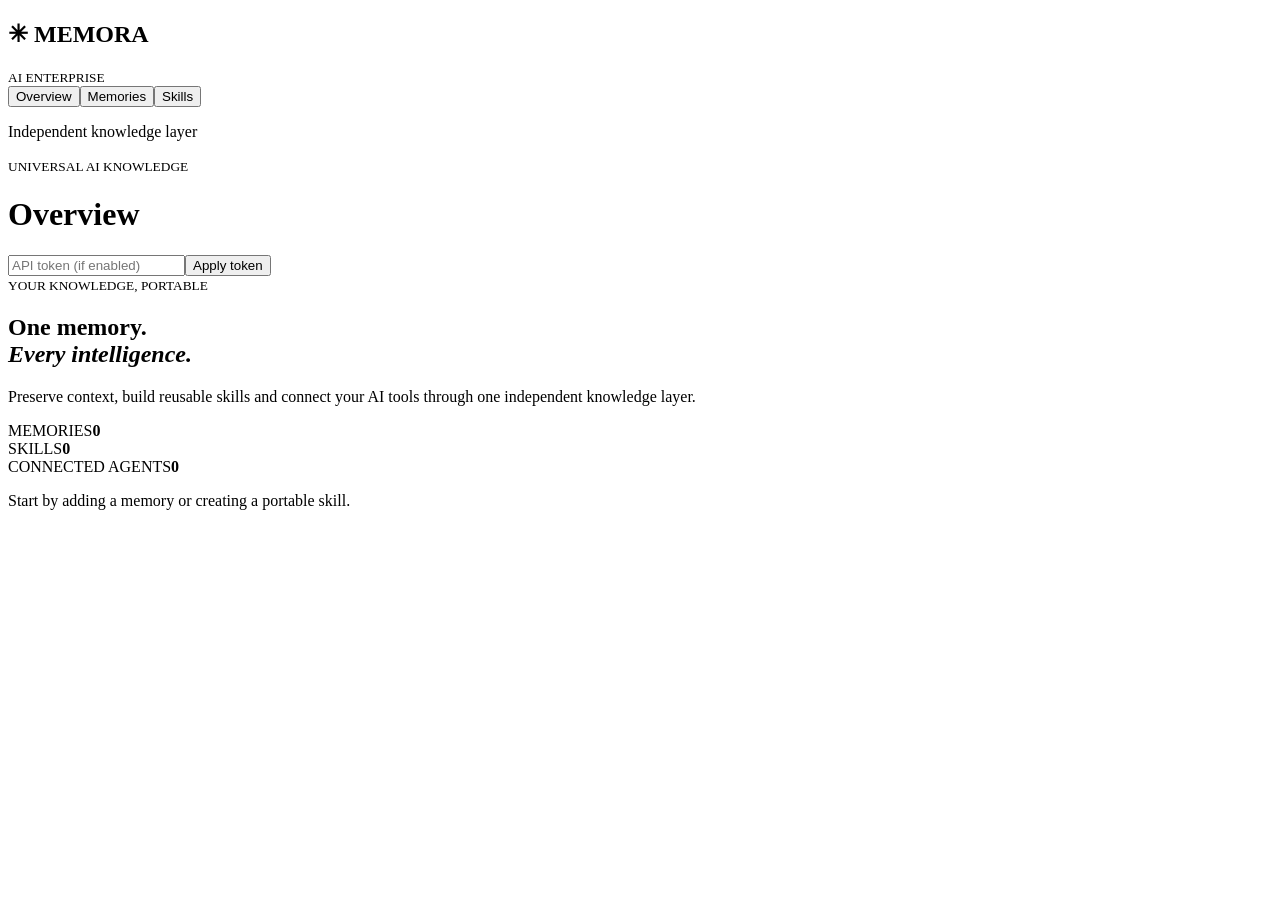
==== frontend/index.html @ 5c262a71 "Add MEMORA web dashboard" ====
<!doctype html>
<html lang="en"><head><meta charset="utf-8"><meta name="viewport" content="width=device-width,initial-scale=1"><title>MEMORA AI</title><link rel="stylesheet" href="/assets/style.css"></head>
<body><aside><h2>✳ MEMORA</h2><small>AI ENTERPRISE</small><nav><button data-tab="overview">Overview</button><button data-tab="memories">Memories</button><button data-tab="skills">Skills</button></nav><p>Independent knowledge layer</p></aside>
<main><header><div><small>UNIVERSAL AI KNOWLEDGE</small><h1 id="title">Overview</h1></div><div class="authbox"><input id="api-token" type="password" placeholder="API token (if enabled)"><button id="save-token">Apply token</button></div></header>
<section id="overview"><div class="hero"><small>YOUR KNOWLEDGE, PORTABLE</small><h2>One memory.<br><em>Every intelligence.</em></h2><p>Preserve context, build reusable skills and connect your AI tools through one independent knowledge layer.</p></div><div class="stats"><article>MEMORIES<strong id="mc">0</strong></article><article>SKILLS<strong id="sc">0</strong></article><article>CONNECTED AGENTS<strong>0</strong></article></div><p class="muted">Start by adding a memory or creating a portable skill.</p></section>
<section id="memories" hidden><h2>Memory center</h2><form id="mf"><input name="title" placeholder="Memory title" required><textarea name="content" placeholder="What should be remembered?" required></textarea><input name="tags" placeholder="Tags separated by commas"><button>Save memory</button></form><div id="ml"></div></section>
<section id="skills" hidden><h2>Skills library</h2><form id="sf"><input name="name" placeholder="Skill name" required><input name="description" placeholder="Description"><textarea name="instructions" placeholder="Instructions / SKILL.md content" required></textarea><button>Save skill</button></form><div id="sl"></div></section></main><script src="/assets/app.js"></script></body></html>
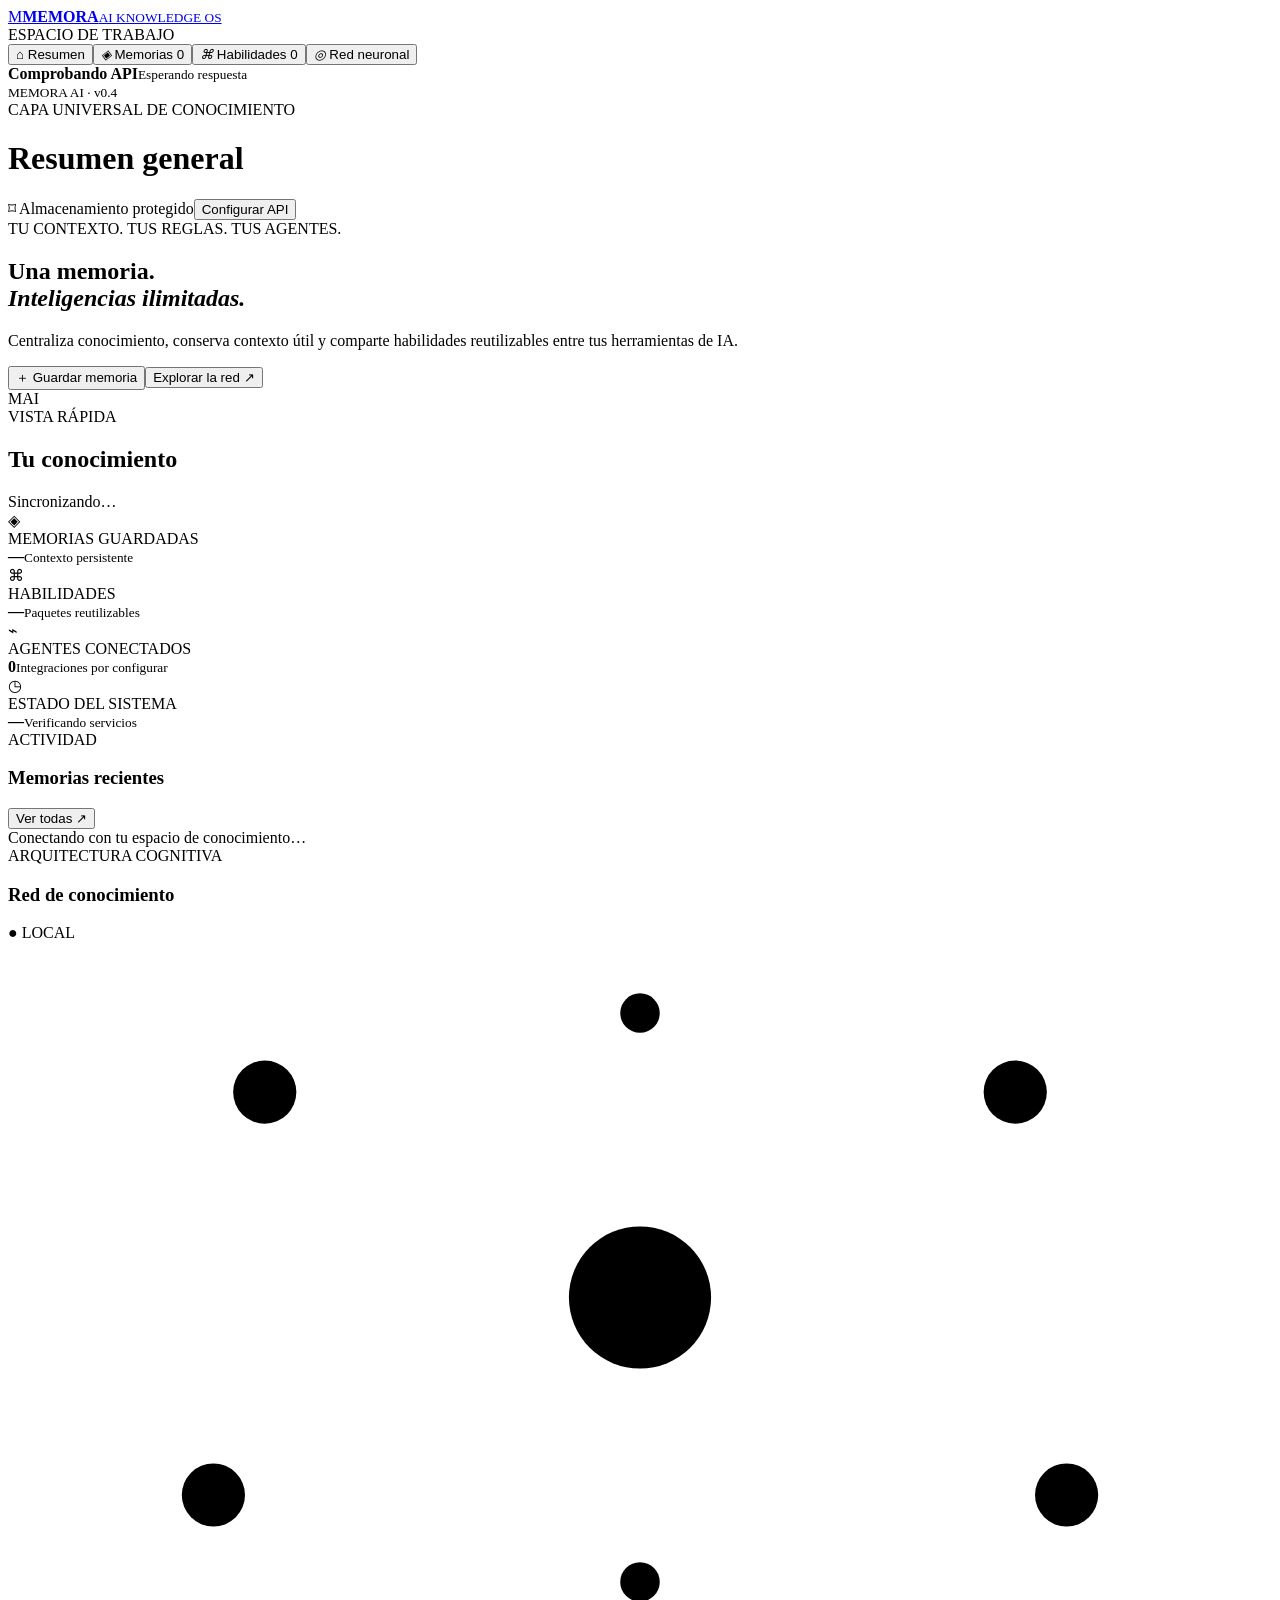
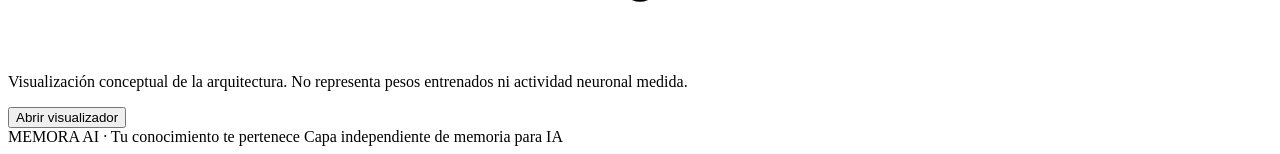
==== commit a2ff94d6: "Redesign dashboard in Spanish with knowledge graph" ====
--- a/frontend/index.html
+++ b/frontend/index.html
@@ -1,7 +1,16 @@
 <!doctype html>
-<html lang="en"><head><meta charset="utf-8"><meta name="viewport" content="width=device-width,initial-scale=1"><title>MEMORA AI</title><link rel="stylesheet" href="/assets/style.css"></head>
-<body><aside><h2>✳ MEMORA</h2><small>AI ENTERPRISE</small><nav><button data-tab="overview">Overview</button><button data-tab="memories">Memories</button><button data-tab="skills">Skills</button></nav><p>Independent knowledge layer</p></aside>
-<main><header><div><small>UNIVERSAL AI KNOWLEDGE</small><h1 id="title">Overview</h1></div><div class="authbox"><input id="api-token" type="password" placeholder="API token (if enabled)"><button id="save-token">Apply token</button></div></header>
-<section id="overview"><div class="hero"><small>YOUR KNOWLEDGE, PORTABLE</small><h2>One memory.<br><em>Every intelligence.</em></h2><p>Preserve context, build reusable skills and connect your AI tools through one independent knowledge layer.</p></div><div class="stats"><article>MEMORIES<strong id="mc">0</strong></article><article>SKILLS<strong id="sc">0</strong></article><article>CONNECTED AGENTS<strong>0</strong></article></div><p class="muted">Start by adding a memory or creating a portable skill.</p></section>
-<section id="memories" hidden><h2>Memory center</h2><form id="mf"><input name="title" placeholder="Memory title" required><textarea name="content" placeholder="What should be remembered?" required></textarea><input name="tags" placeholder="Tags separated by commas"><button>Save memory</button></form><div id="ml"></div></section>
-<section id="skills" hidden><h2>Skills library</h2><form id="sf"><input name="name" placeholder="Skill name" required><input name="description" placeholder="Description"><textarea name="instructions" placeholder="Instructions / SKILL.md content" required></textarea><button>Save skill</button></form><div id="sl"></div></section></main><script src="/assets/app.js"></script></body></html>+<html lang="es"><head><meta charset="utf-8"><meta name="viewport" content="width=device-width,initial-scale=1"><meta name="theme-color" content="#090e18"><meta name="description" content="MEMORA AI — memoria persistente y habilidades portables para agentes de inteligencia artificial"><title>MEMORA AI · Centro de conocimiento</title><link rel="stylesheet" href="/assets/style.css"></head>
+<body>
+<aside class="sidebar"><a class="brand" href="#" data-tab="overview"><span class="brandmark">M</span><span><b>MEMORA</b><small>AI KNOWLEDGE OS</small></span></a><div class="workspace-label">ESPACIO DE TRABAJO</div><nav><button class="nav active" data-tab="overview"><i>⌂</i> Resumen</button><button class="nav" data-tab="memories"><i>◈</i> Memorias <span id="nav-memories">0</span></button><button class="nav" data-tab="skills"><i>⌘</i> Habilidades <span id="nav-skills">0</span></button><button class="nav" data-tab="brain"><i>◎</i> Red neuronal</button></nav><div class="sidebar-bottom"><div class="connection"><span class="pulse" id="connection-dot"></span><span><b id="connection-label">Comprobando API</b><small id="connection-detail">Esperando respuesta</small></span></div><small class="version">MEMORA AI · v0.4</small></div></aside>
+<main class="main"><header class="topbar"><div><div class="eyebrow">CAPA UNIVERSAL DE CONOCIMIENTO</div><h1 id="page-title">Resumen general</h1></div><div class="top-actions"><span class="secure-label">⌑ Almacenamiento protegido</span><button class="btn btn-ghost" id="settings-toggle">Configurar API</button></div></header>
+<div class="api-settings" id="api-settings" hidden><label>Token de acceso API<input id="api-token" type="password" autocomplete="off" placeholder="Bearer token (si está habilitado)"></label><button class="btn btn-primary" id="save-token">Guardar conexión</button><small>El token se conserva únicamente en la sesión actual del navegador.</small></div>
+<section id="overview" class="page">
+<div class="welcome"><div><div class="eyebrow light">TU CONTEXTO. TUS REGLAS. TUS AGENTES.</div><h2>Una memoria.<br><em>Inteligencias ilimitadas.</em></h2><p>Centraliza conocimiento, conserva contexto útil y comparte habilidades reutilizables entre tus herramientas de IA.</p><div class="welcome-actions"><button class="btn btn-primary" data-go="memories">＋ Guardar memoria</button><button class="btn btn-outline" data-go="brain">Explorar la red <span>↗</span></button></div></div><div class="orbital" aria-hidden="true"><div class="orbit orbit-a"></div><div class="orbit orbit-b"></div><div class="orbit orbit-c"></div><div class="core">M<span>AI</span></div><i class="node n1"></i><i class="node n2"></i><i class="node n3"></i><i class="node n4"></i></div></div>
+<div class="section-head"><div><div class="eyebrow">VISTA RÁPIDA</div><h2>Tu conocimiento</h2></div><span class="muted" id="last-updated">Sincronizando…</span></div>
+<div class="stats-grid"><article class="stat-card"><div class="stat-icon purple">◈</div><div class="stat-label">MEMORIAS GUARDADAS</div><strong id="mc">—</strong><small>Contexto persistente</small></article><article class="stat-card"><div class="stat-icon blue">⌘</div><div class="stat-label">HABILIDADES</div><strong id="sc">—</strong><small>Paquetes reutilizables</small></article><article class="stat-card"><div class="stat-icon green">⌁</div><div class="stat-label">AGENTES CONECTADOS</div><strong>0</strong><small>Integraciones por configurar</small></article><article class="stat-card"><div class="stat-icon amber">◷</div><div class="stat-label">ESTADO DEL SISTEMA</div><strong class="status-value" id="system-state">—</strong><small id="system-caption">Verificando servicios</small></article></div>
+<div class="content-grid"><article class="panel"><div class="panel-head"><div><div class="eyebrow">ACTIVIDAD</div><h3>Memorias recientes</h3></div><button class="text-button" data-go="memories">Ver todas ↗</button></div><div id="recent-list" class="recent-list"><div class="empty">Conectando con tu espacio de conocimiento…</div></div></article><article class="panel neural-card"><div class="panel-head"><div><div class="eyebrow">ARQUITECTURA COGNITIVA</div><h3>Red de conocimiento</h3></div><span class="live-pill">● LOCAL</span></div><div class="mini-network"><svg viewBox="0 0 320 180" role="img" aria-label="Representación visual de nodos conectados"><g class="links"><path d="M160 90L65 38M160 90L255 38M160 90L52 140M160 90L268 140M65 38L255 38M52 140L268 140M65 38L52 140M255 38L268 140M65 38L160 90M255 38L160 90M52 140L160 90M268 140L160 90"/></g><g class="dots"><circle cx="160" cy="90" r="18" class="center-dot"/><circle cx="65" cy="38" r="8"/><circle cx="255" cy="38" r="8"/><circle cx="52" cy="140" r="8"/><circle cx="268" cy="140" r="8"/><circle cx="160" cy="18" r="5"/><circle cx="160" cy="162" r="5"/></g></svg></div><p class="muted">Visualización conceptual de la arquitectura. No representa pesos entrenados ni actividad neuronal medida.</p><button class="btn btn-outline full" data-go="brain">Abrir visualizador</button></article></div>
+</section>
+<section id="memories" class="page" hidden><div class="page-intro"><div><div class="eyebrow">BASE DE CONOCIMIENTO</div><h2>Centro de memorias</h2><p>Captura, organiza y recupera información importante para tus agentes.</p></div><button class="btn btn-primary" id="new-memory">＋ Nueva memoria</button></div><div class="toolbar"><input id="memory-search" type="search" placeholder="⌕ Buscar en título, contenido o etiquetas…"><select id="tag-filter"><option value="">Todas las etiquetas</option></select><select id="source-filter"><option value="">Todas las fuentes</option></select></div><form id="mf" class="form-panel" hidden><div class="form-title">Nueva memoria <button type="button" class="icon-button" id="close-memory">×</button></div><div class="form-grid"><label>Título<input name="title" maxlength="240" placeholder="Ej. Preferencias de proyecto" required></label><label>Etiquetas<input name="tags" placeholder="proyecto, preferencias, trabajo"></label></div><label>Contenido<textarea name="content" placeholder="Escribe el contexto que quieres conservar…" required></textarea></label><div class="form-footer"><span class="muted">Se guardará en la base de datos conectada.</span><button class="btn btn-primary">Guardar memoria</button></div></form><div id="memory-count" class="result-count">Cargando memorias…</div><div id="ml" class="memory-grid"></div></section>
+<section id="skills" class="page" hidden><div class="page-intro"><div><div class="eyebrow">AUTOMATIZACIÓN PORTABLE</div><h2>Biblioteca de habilidades</h2><p>Define instrucciones reutilizables y expórtalas como paquetes compatibles con agentes.</p></div><button class="btn btn-primary" id="new-skill">＋ Crear habilidad</button></div><form id="sf" class="form-panel" hidden><div class="form-title">Nueva habilidad <button type="button" class="icon-button" id="close-skill">×</button></div><div class="form-grid"><label>Nombre<input name="name" maxlength="160" placeholder="Ej. Auditoría QA" required></label><label>Descripción<input name="description" placeholder="Qué resuelve esta habilidad"></label></div><label>Instrucciones<textarea name="instructions" placeholder="Escribe las instrucciones completas de SKILL.md…" required></textarea></label><div class="form-footer"><span class="muted">Versión inicial: 1.0.0</span><button class="btn btn-primary">Guardar habilidad</button></div></form><div id="sl" class="skill-grid"></div></section>
+<section id="brain" class="page" hidden><div class="page-intro"><div><div class="eyebrow">EXPLORADOR COGNITIVO</div><h2>Red de conocimiento</h2><p>Representación interactiva de cómo MEMORA organiza memorias, habilidades y agentes.</p></div><span class="live-pill">MODELO CONCEPTUAL</span></div><article class="panel brain-panel"><div class="brain-toolbar"><span><i class="legend memory-legend"></i> Memorias <b id="brain-memories">0</b></span><span><i class="legend skill-legend"></i> Habilidades <b id="brain-skills">0</b></span><span><i class="legend agent-legend"></i> Agentes <b>0</b></span><button class="btn btn-ghost" id="regenerate-network">Reorganizar nodos ↻</button></div><canvas id="brain-canvas" aria-label="Grafo interactivo conceptual de conocimiento"></canvas><div class="brain-foot"><span>Selecciona un nodo para inspeccionar su tipo.</span><span id="node-inspector">Núcleo MEMORA AI · Orquestación</span></div></article><div class="notice"><b>Transparencia técnica</b><p>Este grafo visualiza relaciones de datos registradas en la aplicación. No es una red neuronal artificial entrenada: los nodos y conexiones representan entidades y relaciones del sistema, no neuronas, pesos sinápticos ni inferencia matemática.</p></div></section>
+<footer>MEMORA AI <span>·</span> Tu conocimiento te pertenece <span class="footer-right">Capa independiente de memoria para IA</span></footer></main><div id="toast" class="toast" role="status"></div><script src="/assets/app.js"></script></body></html>
